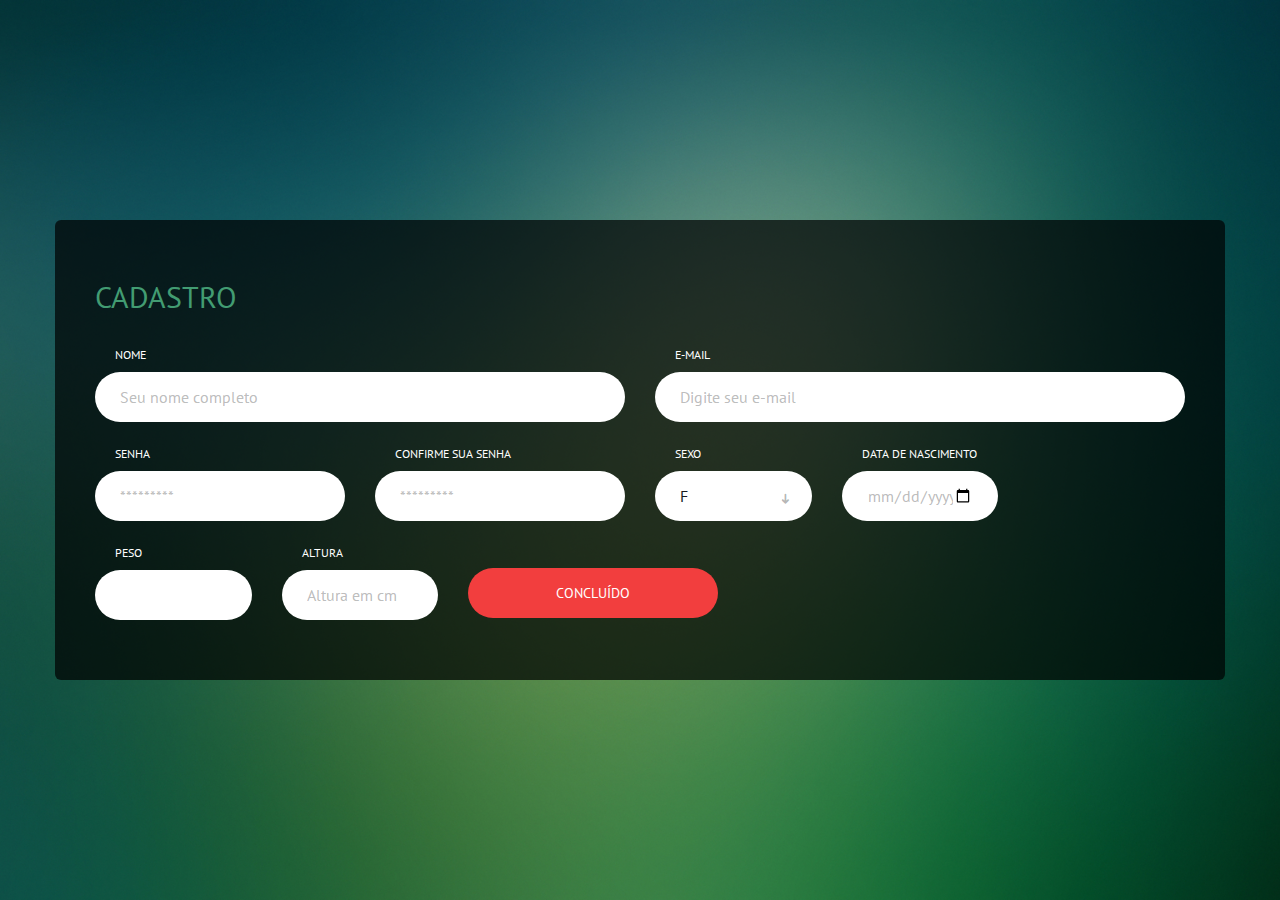
==== cadastro.html @ f01988ca "primeiro commit" ====
<!DOCTYPE html>
<html lang="en">

<head>
	<meta charset="utf-8">
	<meta http-equiv="X-UA-Compatible" content="IE=edge">
	<meta name="viewport" content="width=device-width, initial-scale=1">
	<!-- The above 3 meta tags *must* come first in the head; any other head content must come *after* these tags -->

	<title>Booking Form HTML Template</title>

	<!-- Google font -->
	<link href="https://fonts.googleapis.com/css?family=PT+Sans:400" rel="stylesheet">

	<!-- Bootstrap -->
	<link type="text/css" rel="stylesheet" href="css/bootstrap.min.css" />

	<!-- Custom stlylesheet -->
	<link type="text/css" rel="stylesheet" href="css/style-cadastro.css" />

	<!-- HTML5 shim and Respond.js for IE8 support of HTML5 elements and media queries -->
	<!-- WARNING: Respond.js doesn't work if you view the page via file:// -->
	<!--[if lt IE 9]>
		  <script src="https://oss.maxcdn.com/html5shiv/3.7.3/html5shiv.min.js"></script>
		  <script src="https://oss.maxcdn.com/respond/1.4.2/respond.min.js"></script>
		<![endif]-->

</head>

<body>
	<div id="booking" class="section">
		<div class="section-center">
			<div class="container">
				<div class="row">
					<div class="booking-form">
						<form>
							<!--<div class="form-group">
								<div class="form-checkbox">
									<label for="roundtrip">
										<input type="radio" id="roundtrip" name="flight-type">
										<span></span>Roundtrip
									</label>
									<label for="one-way">
										<input type="radio" id="one-way" name="flight-type">
										<span></span>One way
									</label>
									<label for="multi-city">
										<input type="radio" id="multi-city" name="flight-type">
										<span></span>Multi-City
									</label>
								</div>
							</div>-->

							<div class="titulo-cadastro">
								<h2>CADASTRO</h2>
								<br>
							</div>

							<div class="row">
								<div class="col-md-6">
									<div class="form-group">
										<span class="form-label">Nome</span>
										<input class="form-control" type="text" placeholder="Seu nome completo" required>
									</div>
								</div>
								<div class="col-md-6">
									<div class="form-group">
										<span class="form-label">E-mail</span>
										<input class="form-control" type="email" placeholder="Digite seu e-mail" required>
									</div>
								</div>
							</div>
							<div class="row">
								<div class="col-md-3">
									<div class="form-group">
										<span class="form-label">Senha</span>
										<input class="form-control" type="password" required placeholder="*********">
									</div>
								</div>
								<div class="col-md-3">
									<div class="form-group">
										<span class="form-label">Confirme sua Senha</span>
										<input class="form-control" type="password" required placeholder="*********">
									</div>
								</div>
								<div class="col-md-2">
									<div class="form-group">
										<span class="form-label">Sexo</span>
										<select class="form-control">
											<option>F</option>
											<option>M</option>
										</select>
										<span class="select-arrow"></span>
									</div>
								</div>
								<div class="col-md-2">
									<div class="form-group">
										<span class="form-label">Data de Nascimento</span>
										<input class="form-control" type="date" placeholder="00/00/00" required>
									</div>
								</div>
							</div>
							<div class="row">
								<div class="col-md-2">
									<div class="form-group">
										<span class="form-label">Peso</span>
										<input class="form-control" type="number" required >
									</div>
								</div>
								<div class="col-md-2">
									<div class="form-group">
										<span class="form-label">Altura</span>
										<input class="form-control" type="text" placeholder="Altura em cm" required>
									</div>
								</div>
								<div class="col-md-3">
									<div class="form-btn">
										<button class="submit-btn">Concluído</button>
									</div>
								</div>
							</div>
						</form>
					</div>
				</div>
			</div>
		</div>
	</div>
</body><!-- This templates was made by Colorlib (https://colorlib.com) -->

</html>
---- css/style-cadastro.css ----
.section {
    position: relative;
    height: 100vh;
}

.section .section-center {
    position: absolute;
    top: 50%;
    left: 0;
    right: 0;
    -webkit-transform: translateY(-50%);
    transform: translateY(-50%);
}

#booking {
    font-family: 'PT Sans', sans-serif;
    background-image: url('../img/back-segundo.jpg');
    background-size: cover;
    background-position: center;
}

.booking-form {
    background: rgba(0, 0, 0, 0.7);
    padding: 40px;
    border-radius: 6px;
}

.booking-form .form-group {
    position: relative;
    margin-bottom: 20px;
}

.booking-form .form-control {
    background-color: #fff;
    height: 50px;
    color: #191a1e;
    border: none;
    font-size: 16px;
    font-weight: 400;
    -webkit-box-shadow: none;
    box-shadow: none;
    border-radius: 40px;
    padding: 0px 25px;
}

.booking-form .form-control::-webkit-input-placeholder {
    color: rgba(82, 82, 84, 0.4);
}

.booking-form .form-control:-ms-input-placeholder {
    color: rgba(82, 82, 84, 0.4);
}

.booking-form .form-control::placeholder {
    color: rgba(82, 82, 84, 0.4);
}

.booking-form input[type="date"].form-control:invalid {
    color: rgba(82, 82, 84, 0.4);
}

.booking-form select.form-control {
    -webkit-appearance: none;
    -moz-appearance: none;
    appearance: none;
}

.booking-form select.form-control+.select-arrow {
    position: absolute;
    right: 10px;
    bottom: 6px;
    width: 32px;
    line-height: 32px;
    height: 32px;
    text-align: center;
    pointer-events: none;
    color: rgba(0, 0, 0, 0.3);
    font-size: 14px;
}

.booking-form select.form-control+.select-arrow:after {
    content: '\279C';
    display: block;
    -webkit-transform: rotate(90deg);
    transform: rotate(90deg);
}

.booking-form .form-label {
    display: block;
    margin-left: 20px;
    margin-bottom: 5px;
    font-weight: 400;
    text-transform: uppercase;
    line-height: 24px;
    height: 24px;
    font-size: 12px;
    color: #fff;
}

.booking-form .form-checkbox input {
    position: absolute !important;
    margin-left: -9999px !important;
    visibility: hidden !important;
}

.booking-form .form-checkbox label {
    position: relative;
    padding-top: 4px;
    padding-left: 30px;
    font-weight: 400;
    color: #fff;
}

.booking-form .form-checkbox label+label {
    margin-left: 15px;
}

.booking-form .form-checkbox input+span {
    position: absolute;
    left: 2px;
    top: 4px;
    width: 20px;
    height: 20px;
    background: #fff;
    border-radius: 50%;
}

.booking-form .form-checkbox input+span:after {
    content: '';
    position: absolute;
    top: 50%;
    left: 50%;
    width: 0px;
    height: 0px;
    border-radius: 50%;
    background-color: #f23e3e;
    -webkit-transition: 0.2s all;
    transition: 0.2s all;
    -webkit-transform: translate(-50%, -50%);
    transform: translate(-50%, -50%);
}

.booking-form .form-checkbox input:not(:checked)+span:after {
    opacity: 0;
}

.booking-form .form-checkbox input:checked+span:after {
    opacity: 1;
    width: 10px;
    height: 10px;
}

.booking-form .form-btn {
    margin-top: 27px;
}

.booking-form .submit-btn {
    color: #fff;
    background-color: #f23e3e;
    font-weight: 400;
    height: 50px;
    font-size: 14px;
    border: none;
    width: 100%;
    border-radius: 40px;
    text-transform: uppercase;
    -webkit-transition: 0.2s all;
    transition: 0.2s all;
}

.booking-form .submit-btn:hover,
.booking-form .submit-btn:focus {
    opacity: 0.9;
}

.titulo-cadastro{
    color: #429c72;
}
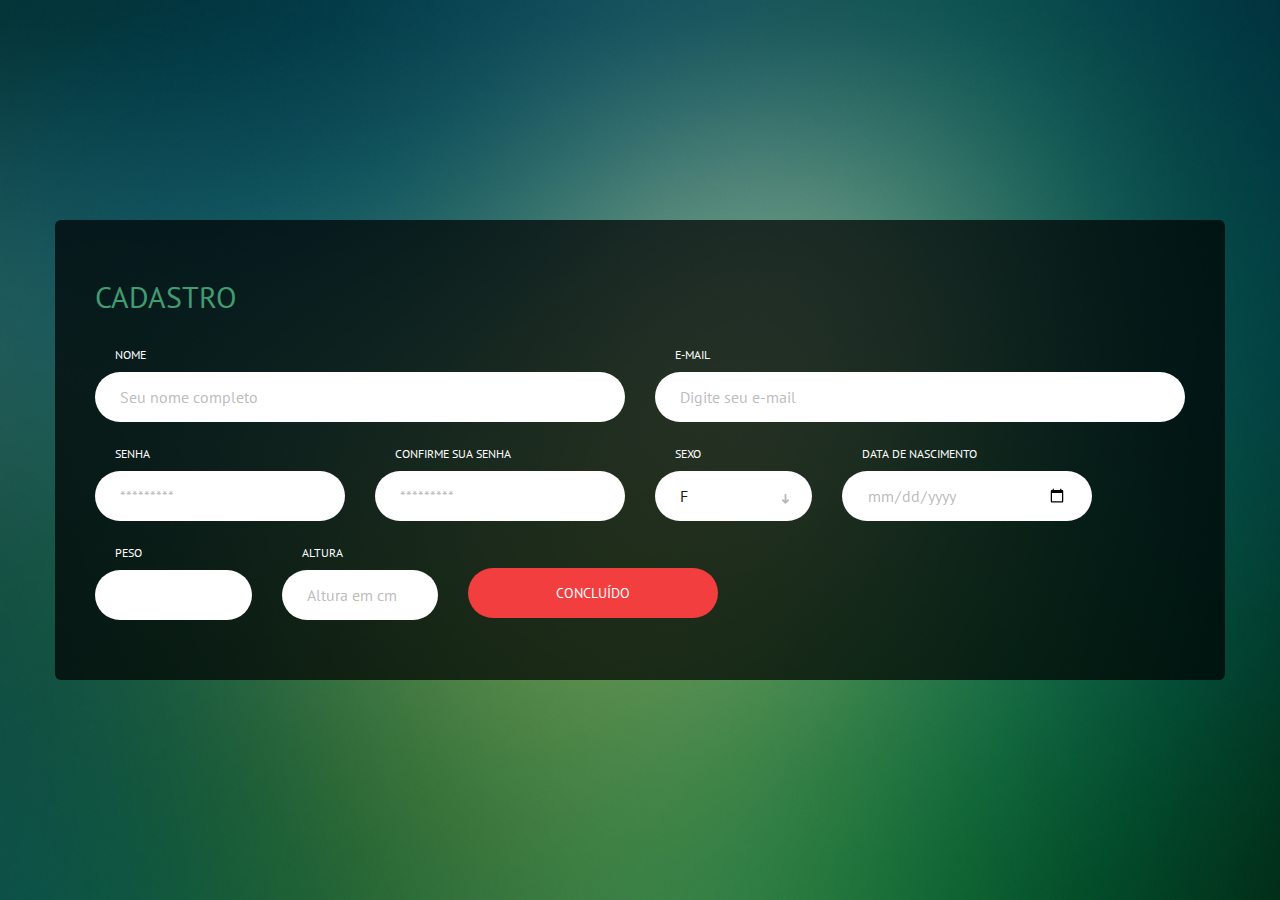
==== commit fbddfb62: "cadastro" ====
--- a/cadastro.html
+++ b/cadastro.html
@@ -7,7 +7,7 @@
 	<meta name="viewport" content="width=device-width, initial-scale=1">
 	<!-- The above 3 meta tags *must* come first in the head; any other head content must come *after* these tags -->
 
-	<title>Booking Form HTML Template</title>
+	<title>FIT&HEALTHY</title>
 
 	<!-- Google font -->
 	<link href="https://fonts.googleapis.com/css?family=PT+Sans:400" rel="stylesheet">
@@ -33,24 +33,8 @@
 			<div class="container">
 				<div class="row">
 					<div class="booking-form">
-						<form>
-							<!--<div class="form-group">
-								<div class="form-checkbox">
-									<label for="roundtrip">
-										<input type="radio" id="roundtrip" name="flight-type">
-										<span></span>Roundtrip
-									</label>
-									<label for="one-way">
-										<input type="radio" id="one-way" name="flight-type">
-										<span></span>One way
-									</label>
-									<label for="multi-city">
-										<input type="radio" id="multi-city" name="flight-type">
-										<span></span>Multi-City
-									</label>
-								</div>
-							</div>-->
-
+						<form method="post" action="php/cadastra.php">
+							
 							<div class="titulo-cadastro">
 								<h2>CADASTRO</h2>
 								<br>
@@ -60,13 +44,13 @@
 								<div class="col-md-6">
 									<div class="form-group">
 										<span class="form-label">Nome</span>
-										<input class="form-control" type="text" placeholder="Seu nome completo" required>
+										<input name="nome" class="form-control" type="text" placeholder="Seu nome completo" required>
 									</div>
 								</div>
 								<div class="col-md-6">
 									<div class="form-group">
 										<span class="form-label">E-mail</span>
-										<input class="form-control" type="email" placeholder="Digite seu e-mail" required>
+										<input name="email" class="form-control" type="email" placeholder="Digite seu e-mail" required>
 									</div>
 								</div>
 							</div>
@@ -74,29 +58,29 @@
 								<div class="col-md-3">
 									<div class="form-group">
 										<span class="form-label">Senha</span>
-										<input class="form-control" type="password" required placeholder="*********">
+										<input name="senha" class="form-control" type="password" required placeholder="*********">
 									</div>
 								</div>
 								<div class="col-md-3">
 									<div class="form-group">
 										<span class="form-label">Confirme sua Senha</span>
-										<input class="form-control" type="password" required placeholder="*********">
+										<input name="senhac" class="form-control" type="password" required placeholder="*********">
 									</div>
 								</div>
 								<div class="col-md-2">
 									<div class="form-group">
 										<span class="form-label">Sexo</span>
-										<select class="form-control">
+										<select name="sexo" class="form-control">
 											<option>F</option>
 											<option>M</option>
 										</select>
 										<span class="select-arrow"></span>
 									</div>
 								</div>
-								<div class="col-md-2">
+								<div class="col-md-3">
 									<div class="form-group">
 										<span class="form-label">Data de Nascimento</span>
-										<input class="form-control" type="date" placeholder="00/00/00" required>
+										<input name="idade" class="form-control" type="date" placeholder="00/00/00" required>
 									</div>
 								</div>
 							</div>
@@ -104,18 +88,19 @@
 								<div class="col-md-2">
 									<div class="form-group">
 										<span class="form-label">Peso</span>
-										<input class="form-control" type="number" required >
+										<input name="peso" class="form-control" type="number" required >
 									</div>
 								</div>
 								<div class="col-md-2">
 									<div class="form-group">
 										<span class="form-label">Altura</span>
-										<input class="form-control" type="text" placeholder="Altura em cm" required>
+										<input name="altura" class="form-control" type="text" placeholder="Altura em cm" required>
 									</div>
 								</div>
+
 								<div class="col-md-3">
 									<div class="form-btn">
-										<button class="submit-btn">Concluído</button>
+										<button name="cadastra" type="submit" class="submit-btn">Concluído</button>
 									</div>
 								</div>
 							</div>
